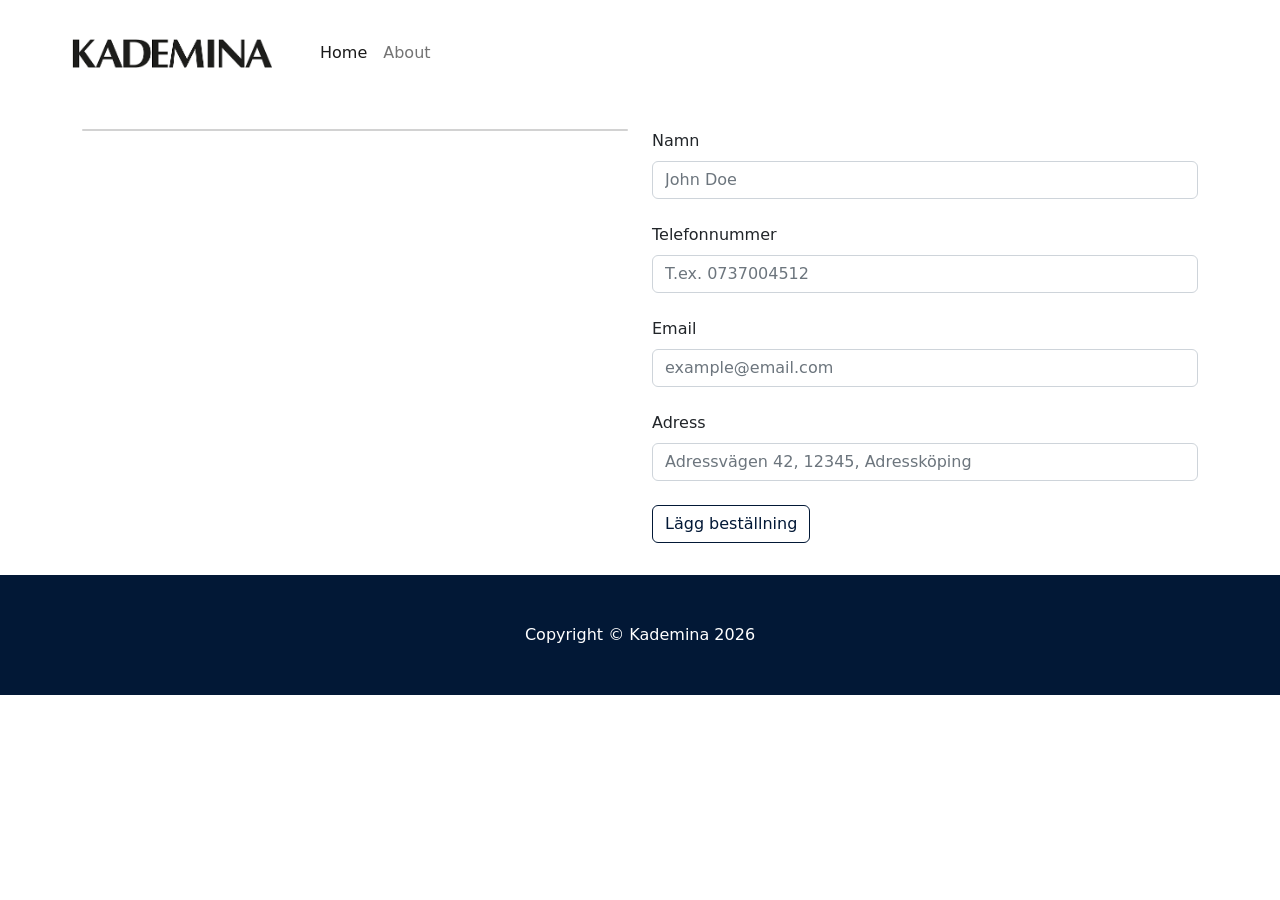
==== purchase-form.html @ ac0f901e "first commit" ====
<!DOCTYPE html>
<html lang="en">
    <head>
        <meta charset="utf-8" />
        <meta name="viewport" content="width=device-width, initial-scale=1, shrink-to-fit=no" />
        <meta name="description" content="" />
        <meta name="author" content="" />
        <title>Shop Homepage - Start Bootstrap Template</title>
        <!-- Favicon-->
        <link rel="icon" type="image/x-icon" href="assets/favicon.ico" />
        <!-- Bootstrap icons-->
        <link href="https://cdn.jsdelivr.net/npm/bootstrap-icons@1.5.0/font/bootstrap-icons.css" rel="stylesheet" />
        <!-- Core theme CSS (includes Bootstrap)-->
        <link href="css/styles.css" rel="stylesheet" />
    </head>
    <body>
        <!-- Navigation-->
        <nav class="navbar navbar-expand-lg">
            <div class="container px-4 px-lg-5 m-4">
                <a class="navbar-brand" href="index.html"><img src="assets/black-font.png" width="200" alt=""></a>
                <button class="navbar-toggler" type="button" data-bs-toggle="collapse" data-bs-target="#navbarSupportedContent" aria-controls="navbarSupportedContent" aria-expanded="false" aria-label="Toggle navigation"><span class="navbar-toggler-icon"></span></button>
                <div class="collapse navbar-collapse" id="navbarSupportedContent">
                    <ul class="navbar-nav me-auto mb-2 mb-lg-0 ms-lg-4">
                        <li class="nav-item"><a class="nav-link active" aria-current="page" href="index.html">Home</a></li>
                        <li class="nav-item"><a class="nav-link" href="#!">About</a></li>
                    </ul>
                </div>
            </div>
        </nav>

        <div class="container mb-4 mt-4">
            <div class="row">
                <div class="col mb-2">
                    <div class="card h-80" id="chosen-product"></div>
                </div>
                <div class="col mb-2">
                    <header class="py-2 bg-kademina rounded mb-4" hidden="until-found" id="hiddenbox">
                        <div class="container px-1 px-lg-1 my-4">
                            <div class="text-center text-white" id="order-text">
                            </div>
                        </div>
                    </header>
                    <form>
                        <label for="name" class="form-label">Namn</label>
                        <input type="name" id="name" class="form-control mb-4" placeholder="John Doe">
                        <label for="number" class="form-label">Telefonnummer</label>
                        <input type="number" id="number" class="form-control mb-4" placeholder="T.ex. 0737004512">
                        <label for="email" class="form-label">Email</label>
                        <input type="email" id="email" class="form-control mb-4" placeholder="example@email.com"">
                        <label for="address" class="form-label">Adress</label>
                        <input type="address" id="address" class="form-control mb-4" placeholder="Adressvägen 42, 12345, Adressköping">
                        <button class="btn btn-outline-kademina mt-auto" id="order">Lägg beställning</button>
                    </form>
                </div>
            </div>
        </div>
        </section>
        <!-- Footer-->
        <footer class="py-5 bg-kademina">
            <div class="container"><p class="m-0 text-center text-white">Copyright &copy; Kademina 2026</p></div>
        </footer>
        <!-- Bootstrap core JS-->
        <script src="https://cdn.jsdelivr.net/npm/bootstrap@5.2.3/dist/js/bootstrap.bundle.min.js"></script>
        <!-- Core theme JS-->
        <script src="js/scripts.js"></script>
    </body>
</html>
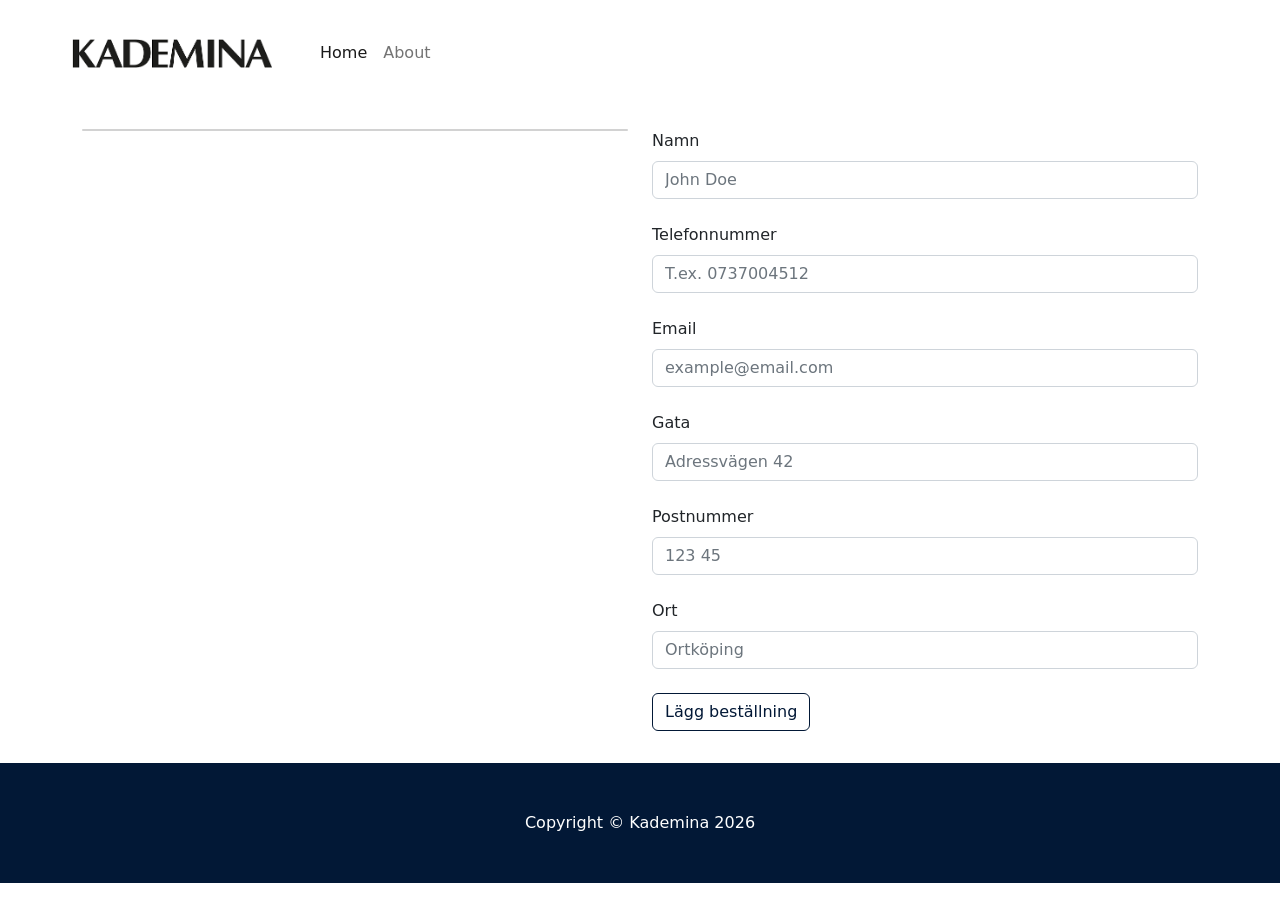
==== commit bb62cbf4: "Adding basic validation with alerts" ====
--- a/purchase-form.html
+++ b/purchase-form.html
@@ -40,15 +40,25 @@
                             </div>
                         </div>
                     </header>
-                    <form>
+                    <form id="purchaseForm">
                         <label for="name" class="form-label">Namn</label>
                         <input type="name" id="name" class="form-control mb-4" placeholder="John Doe">
+
                         <label for="number" class="form-label">Telefonnummer</label>
-                        <input type="number" id="number" class="form-control mb-4" placeholder="T.ex. 0737004512">
+                        <input type="text" id="number" class="form-control mb-4" placeholder="T.ex. 0737004512">
+
                         <label for="email" class="form-label">Email</label>
-                        <input type="email" id="email" class="form-control mb-4" placeholder="example@email.com"">
-                        <label for="address" class="form-label">Adress</label>
-                        <input type="address" id="address" class="form-control mb-4" placeholder="Adressvägen 42, 12345, Adressköping">
+                        <input type="email" id="email" class="form-control mb-4" placeholder="example@email.com">
+
+                        <label for="gata" class="form-label">Gata</label>
+                        <input type="text" id="street" class="form-control mb-4" placeholder="Adressvägen 42">
+
+                        <label for="postnumber" class="form-label">Postnummer</label>
+                        <input type="text" id="postNumber" class="form-control mb-4" placeholder="123 45">
+
+                        <label for="region" class="form-label">Ort</label>
+                        <input type="text" id="region" class="form-control mb-4" placeholder="Ortköping">
+
                         <button class="btn btn-outline-kademina mt-auto" id="order">Lägg beställning</button>
                     </form>
                 </div>
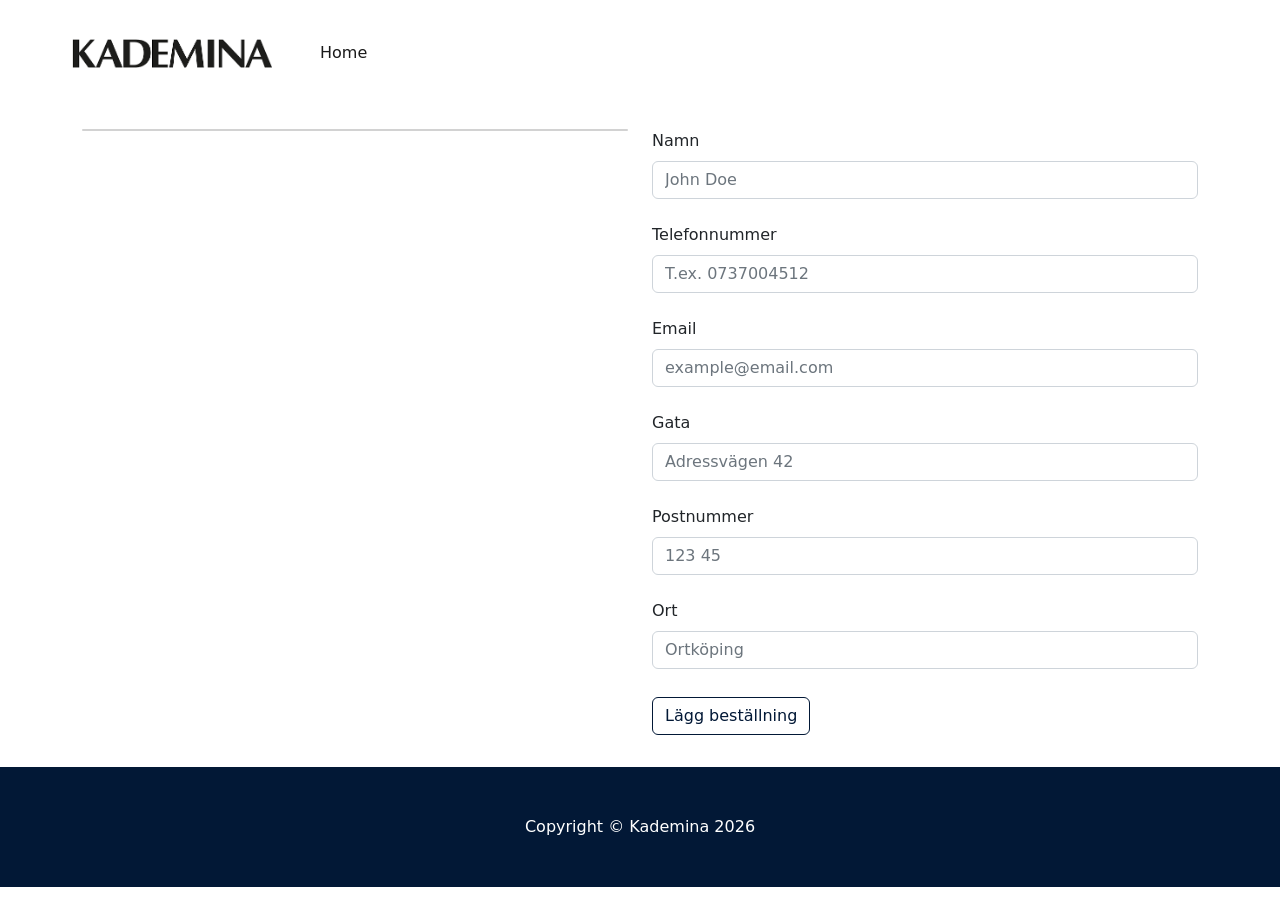
==== commit b4c3f2b3: "final product" ====
--- a/purchase-form.html
+++ b/purchase-form.html
@@ -22,7 +22,6 @@
                 <div class="collapse navbar-collapse" id="navbarSupportedContent">
                     <ul class="navbar-nav me-auto mb-2 mb-lg-0 ms-lg-4">
                         <li class="nav-item"><a class="nav-link active" aria-current="page" href="index.html">Home</a></li>
-                        <li class="nav-item"><a class="nav-link" href="#!">About</a></li>
                     </ul>
                 </div>
             </div>
@@ -41,25 +40,33 @@
                         </div>
                     </header>
                     <form id="purchaseForm">
+
                         <label for="name" class="form-label">Namn</label>
-                        <input type="name" id="name" class="form-control mb-4" placeholder="John Doe">
+                        <input type="name" id="name" class="form-control mb-4" placeholder="John Doe" required>
+                        <div id="nameError" class="invalid-feedback"></div>
 
                         <label for="number" class="form-label">Telefonnummer</label>
-                        <input type="text" id="number" class="form-control mb-4" placeholder="T.ex. 0737004512">
+                        <input type="text" id="number" class="form-control mb-4" placeholder="T.ex. 0737004512" required>
+                        <div id="phoneError" class="invalid-feedback"></div>
 
                         <label for="email" class="form-label">Email</label>
-                        <input type="email" id="email" class="form-control mb-4" placeholder="example@email.com">
+                        <input type="email" id="email" class="form-control mb-4" placeholder="example@email.com" required>
+                        <div id="emailError" class="invalid-feedback"></div>
 
-                        <label for="gata" class="form-label">Gata</label>
-                        <input type="text" id="street" class="form-control mb-4" placeholder="Adressvägen 42">
+                        <label for="street" class="form-label">Gata</label>
+                        <input type="text" id="street" class="form-control mb-4" placeholder="Adressvägen 42" required>
+                        <div id="streetError" class="invalid-feedback"></div>
 
                         <label for="postnumber" class="form-label">Postnummer</label>
-                        <input type="text" id="postNumber" class="form-control mb-4" placeholder="123 45">
+                        <input type="text" id="postNumber" class="form-control mb-4" placeholder="123 45" required>
+                        <div id="postError" class="invalid-feedback"></div>
 
                         <label for="region" class="form-label">Ort</label>
-                        <input type="text" id="region" class="form-control mb-4" placeholder="Ortköping">
+                        <input type="text" id="region" class="form-control mb-4" placeholder="Ortköping" required>
+                        <div id="regionError" class="invalid-feedback"></div>
 
-                        <button class="btn btn-outline-kademina mt-auto" id="order">Lägg beställning</button>
+                        <button class="btn btn-outline-kademina mt-1" id="order">Lägg beställning</button>
+                        
                     </form>
                 </div>
             </div>
